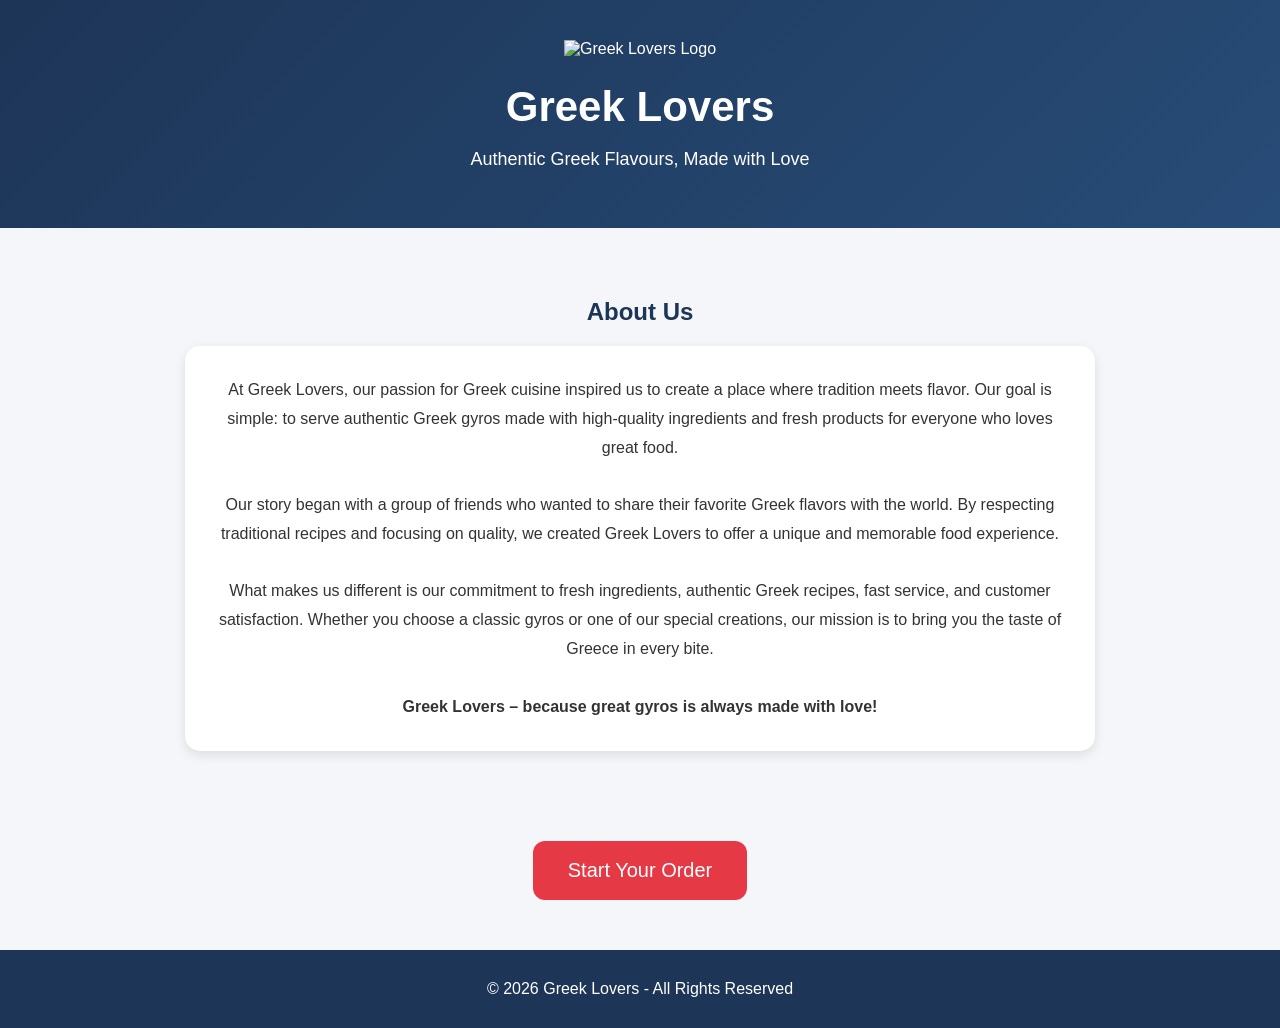
==== index.html @ 3de6b73a "Add files via upload" ====
<!DOCTYPE html>
<html lang="en">

<head>

<meta charset="UTF-8">

<meta name="viewport" content="width=device-width, initial-scale=1.0">

<title>Greek Lovers</title>

<link rel="stylesheet" href="style.css">

</head>

<body>

<header>

<img src="images/logo.png" alt="Greek Lovers Logo" class="logo">

<h1>Greek Lovers</h1>

<p class="tagline">

Authentic Greek Flavours, Made with Love

</p>

</header>

<section class="about">

<h2>About Us</h2>

<p>

At Greek Lovers, our passion for Greek cuisine inspired us to create a place where tradition meets flavor. Our goal is simple: to serve authentic Greek gyros made with high-quality ingredients and fresh products for everyone who loves great food.

<br><br>

Our story began with a group of friends who wanted to share their favorite Greek flavors with the world. By respecting traditional recipes and focusing on quality, we created Greek Lovers to offer a unique and memorable food experience.

<br><br>

What makes us different is our commitment to fresh ingredients, authentic Greek recipes, fast service, and customer satisfaction. Whether you choose a classic gyros or one of our special creations, our mission is to bring you the taste of Greece in every bite.

<br><br>

<strong>

Greek Lovers – because great gyros is always made with love!

</strong>

</p>

</section>

<div class="start-order">

<a href="order.html">

<button id="startButton">

Start Your Order

</button>

</a>

</div>

<footer>

<p>

© 2026 Greek Lovers - All Rights Reserved

</p>

</footer>

<script src="script.js"></script>

</body>

</html>
---- style.css ----
/* ---------- GENERAL ---------- */

body {

    font-family: Arial, sans-serif;

    margin: 0;

    padding: 0;

    background-color: #f4f6f9;

    text-align: center;

    color: #333;

}

/* ---------- HEADER ---------- */

header {

    background: linear-gradient(135deg,#1D3557,#274c77);

    color: white;

    padding: 40px 20px;

}

.logo {

    width: 140px;

    height: auto;

    margin-bottom: 15px;

}

header h1 {

    margin: 10px 0;

    font-size: 42px;

}

header p {

    font-size: 18px;

}

/* ---------- SECTIONS ---------- */

section {

    padding: 40px 20px;

}

/* ---------- ABOUT ---------- */

.about p {

    max-width: 850px;

    margin: auto;

    line-height: 1.8;

    background: white;

    padding: 30px;

    border-radius: 15px;

    box-shadow: 0 4px 12px rgba(0,0,0,0.1);

}

/* ---------- ORDER CARD ---------- */

.order {

    background: white;

    max-width: 850px;

    margin: 40px auto;

    padding: 40px;

    border-radius: 20px;

    box-shadow: 0 5px 18px rgba(0,0,0,0.12);

}

h2 {

    color: #1D3557;

    margin-top: 30px;

}

h3 {

    color: #555;

}

/* ---------- INPUTS ---------- */

input,

select {

    width: 80%;

    max-width: 400px;

    padding: 12px;

    font-size: 16px;

    border: 1px solid #ccc;

    border-radius: 8px;

}

/* ---------- LABELS ---------- */

label {

    font-size: 17px;

    line-height: 2;

}

/* ---------- TOTAL BOX ---------- */

#liveTotal {

    width: 200px;

    margin: auto;

    background: #1D3557;

    color: white;

    padding: 18px;

    border-radius: 15px;

    font-size: 32px;

    font-weight: bold;

}

/* ---------- BUTTONS ---------- */

button,

#startButton {

    background: #E63946;

    color: white;

    border: none;

    padding: 18px 35px;

    font-size: 20px;

    border-radius: 12px;

    cursor: pointer;

    transition: 0.3s;

}

button:hover,

#startButton:hover {

    background: #c92f3a;

    transform: scale(1.05);

}

/* ---------- HORIZONTAL LINE ---------- */

hr {

    margin: 35px 0;

    border: none;

    border-top: 2px solid #ddd;

}

/* ---------- FOOTER ---------- */

footer {

    background: #1D3557;

    color: white;

    padding: 25px;

    margin-top: 40px;

}

footer p {

    margin: 5px;

}

/* ---------- START BUTTON ---------- */

.start-order {

    margin: 50px;

}

/* ---------- HIDE ORDER SECTION ---------- */

#orderSection {

    display: none;

}

/* ---------- MOBILE ---------- */

@media (max-width:768px){

    header h1{

        font-size:30px;

    }

    .order{

        margin:20px;

        padding:25px;

    }

    input,

    select{

        width:95%;

    }

}

/* ---------- RADIO & CHECKBOX FIX ---------- */

input[type="radio"],
input[type="checkbox"] {

    width: auto;

    margin-right: 10px;

}

label {

    display: inline-flex;

    align-items: center;

    gap: 8px;

    width: auto;

    line-height: 1.8;

}

select,
input[type="text"],
input[type="email"],
input[type="tel"],
input[type="time"] {

    width: 80%;

    max-width: 400px;

}


/* TOTAL BOX */

.total-box{

    background:#1D3557;

    color:white;

    width:250px;

    margin:30px auto;

    padding:20px;

    border-radius:15px;

    box-shadow:0 4px 10px rgba(0,0,0,0.15);

}

.total-box h2{

    color:white;

    margin-top:0;

}

.total-box #liveTotal{

    background:none;

    padding:0;

    font-size:36px;

}
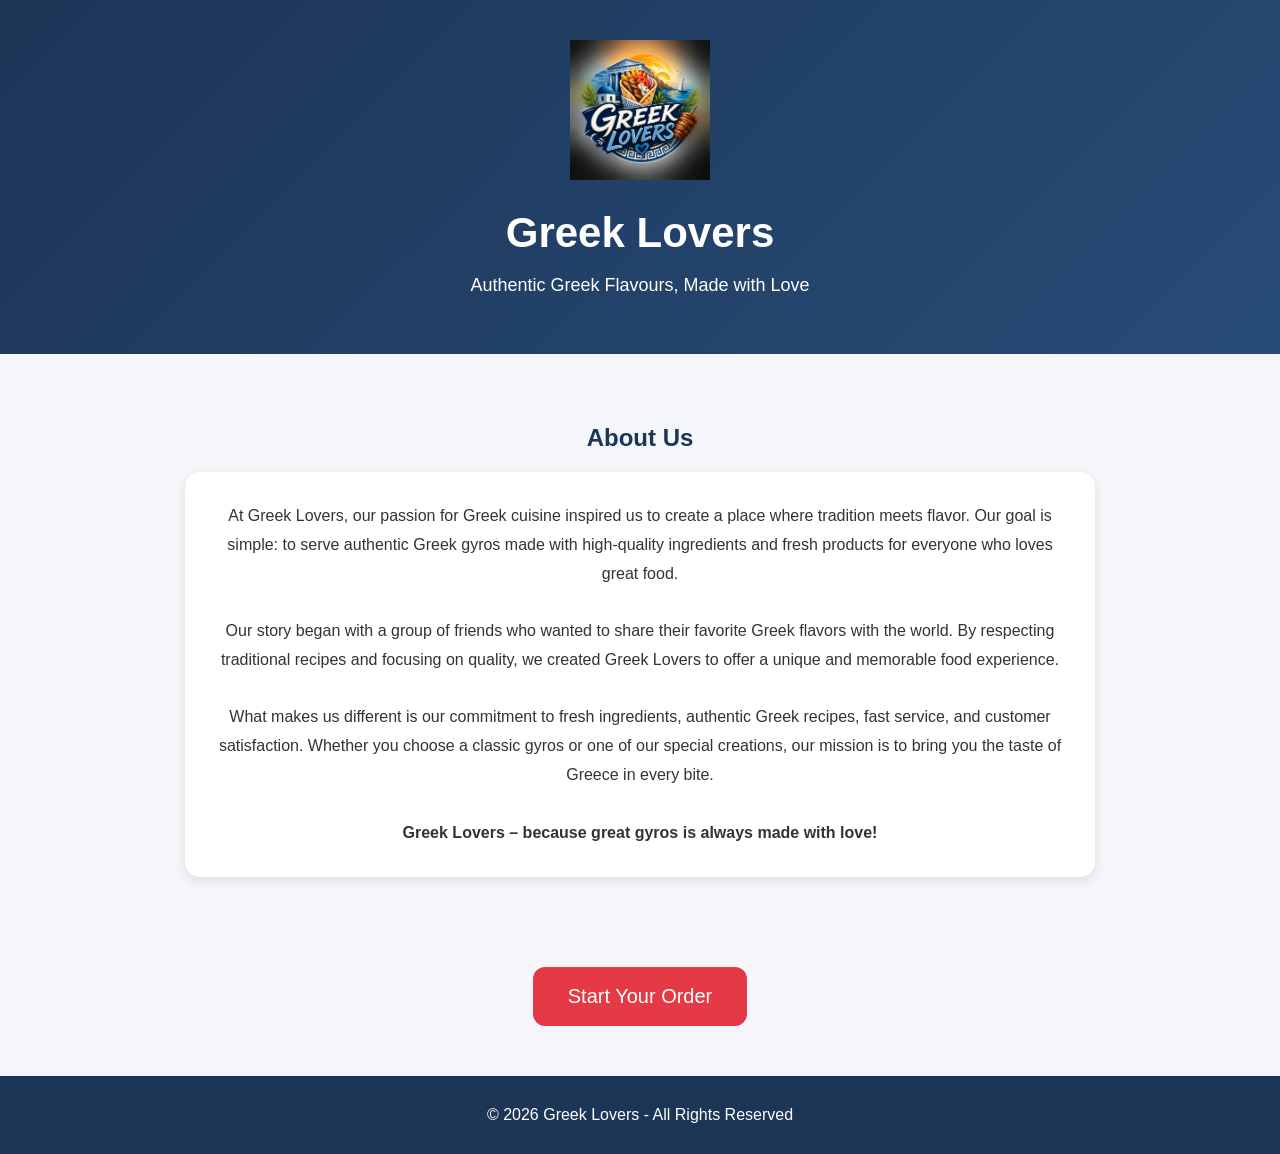
==== commit 3699bfc3: "index.html" ====
--- a/index.html
+++ b/index.html
@@ -17,8 +17,8 @@
 
 <header>
 
-<img src="images/logo.png" alt="Greek Lovers Logo" class="logo">
-
+<img src="logo.png" alt="Greek Lovers Logo" class="logo">
+  
 <h1>Greek Lovers</h1>
 
 <p class="tagline">
@@ -85,4 +85,4 @@
 
 </body>
 
-</html>+</html>
